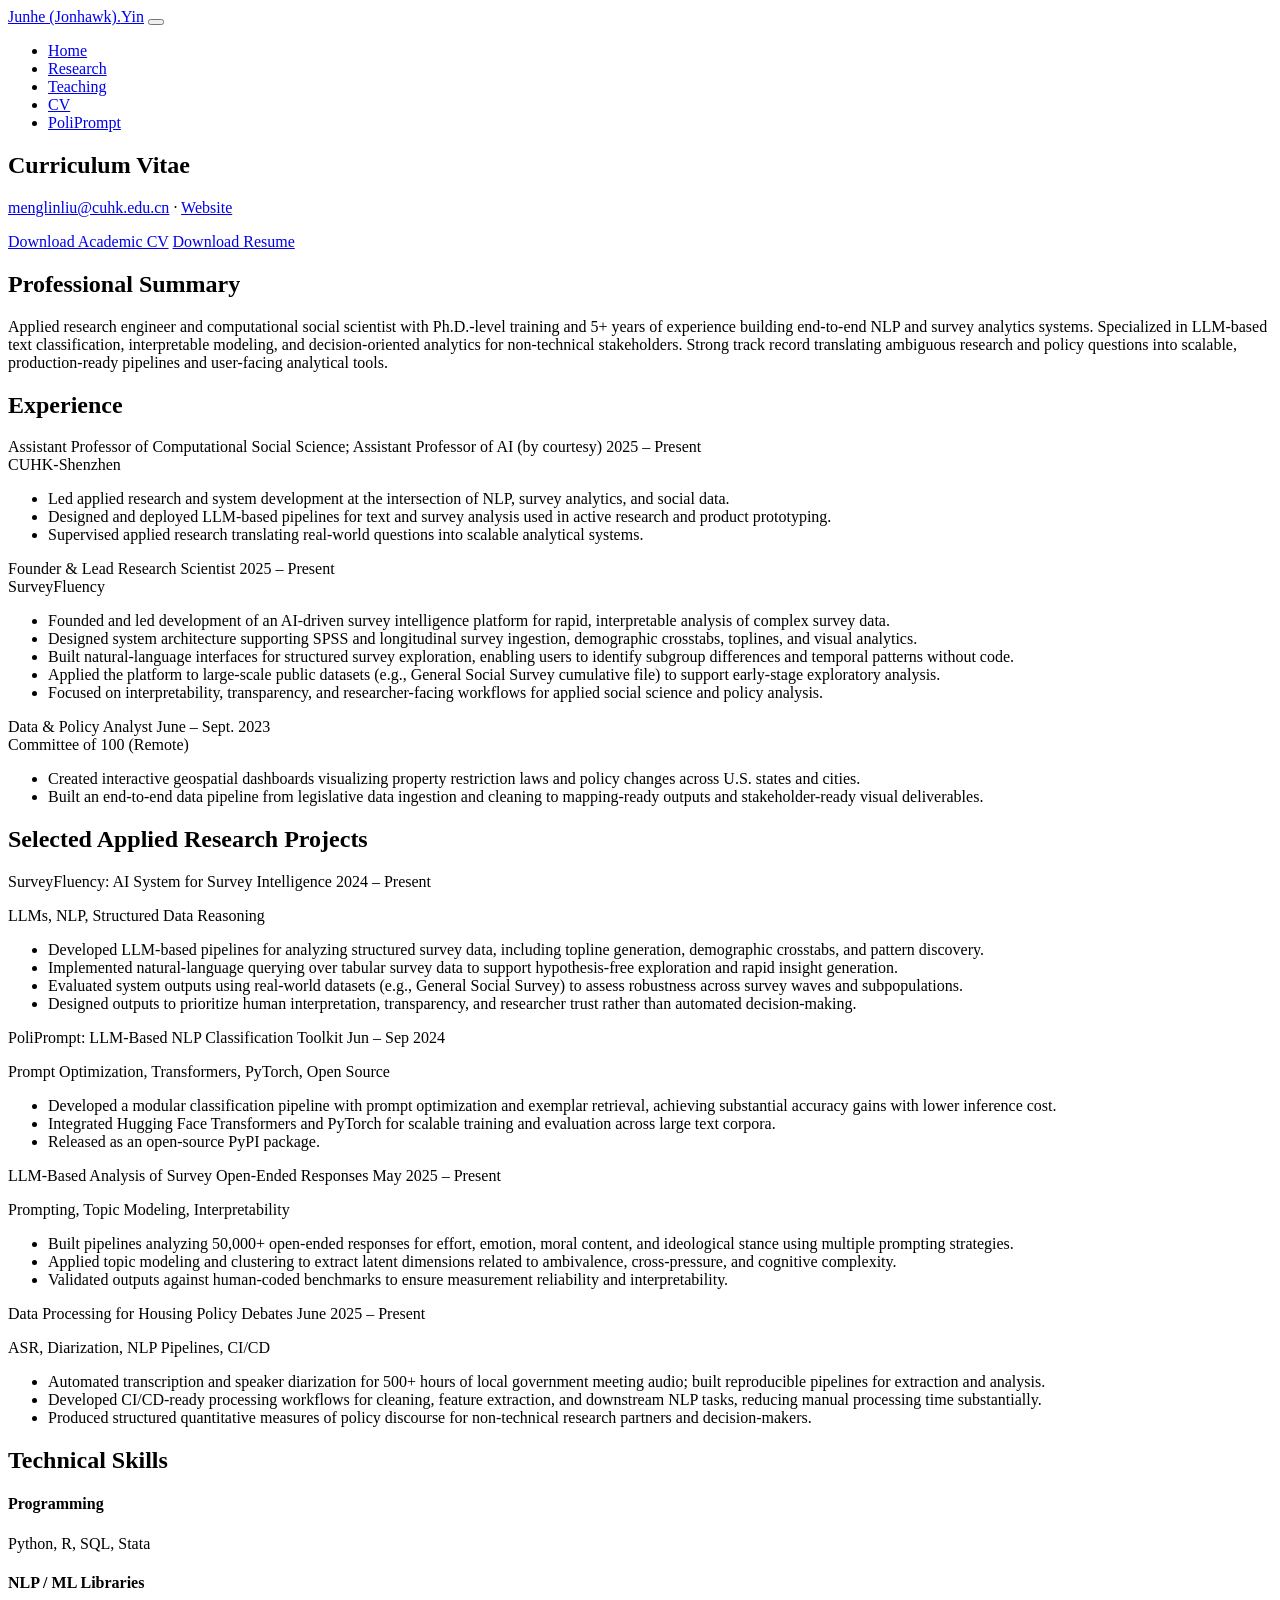
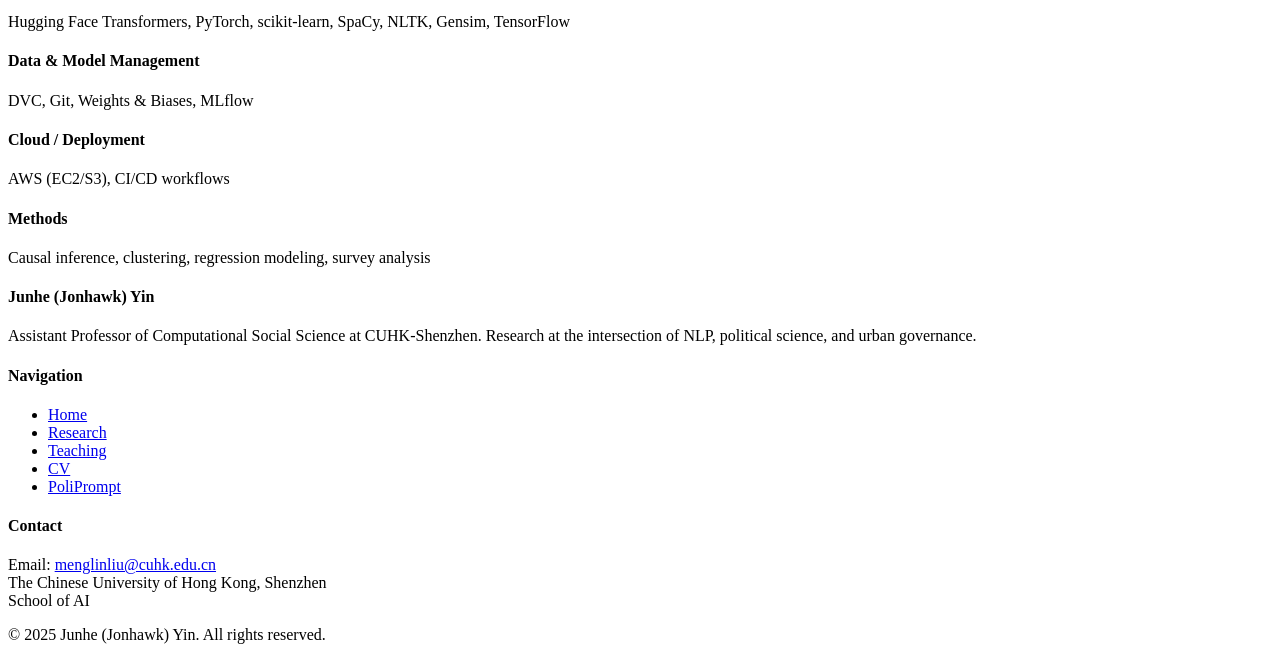
==== CV.html @ bbec0ac0 "update" ====
<!DOCTYPE html>
<html lang="en">
<head>
    <meta charset="UTF-8">
    <meta name="viewport" content="width=device-width, initial-scale=1.0">
    <title>CV | Junhe (Jonhawk) Yin</title>

    <link rel="preconnect" href="https://fonts.googleapis.com">
    <link rel="preconnect" href="https://fonts.gstatic.com" crossorigin>
    <link href="https://fonts.googleapis.com/css2?family=Inter:wght@300;400;500;600;700&family=Merriweather:wght@300;400&family=Playfair+Display:wght@400;600;700&display=swap" rel="stylesheet">
    <link rel="stylesheet" href="css/style.css">
</head>
<body>

    <!-- ========== HEADER ========== -->
    <header class="site-header">
        <div class="nav-inner">
            <a href="index.html" class="nav-logo">Junhe (Jonhawk)<span class="dot">.</span>Yin</a>
            <button class="hamburger" aria-label="Toggle navigation">
                <span></span><span></span><span></span>
            </button>
            <ul class="nav-links">
                <li><a href="index.html">Home</a></li>
                <li><a href="research.html">Research</a></li>
                <li><a href="teaching.html">Teaching</a></li>
                <li><a href="CV.html" class="active">CV</a></li>
                <li><a href="Poliprompt_Package.html">PoliPrompt</a></li>
            </ul>
        </div>
    </header>

    <!-- ========== PAGE BANNER ========== -->
    <section class="page-banner">
        <div class="container">
            <h1>Curriculum Vitae</h1>
            <p class="banner-contact">
                <a href="mailto:menglinliu@cuhk.edu.cn">menglinliu@cuhk.edu.cn</a> &middot;
                <a href="https://menglinmileyliu.github.io/index.html">Website</a>
            </p>
            <div class="banner-buttons">
                <a href="YIN_CV.pdf" target="_blank" class="btn btn-gold">Download Academic CV</a>
                <a href="MenglinLiu_Resume.pdf" target="_blank" class="btn btn-outline">Download Resume</a>
            </div>
        </div>
    </section>

    <!-- ========== SUMMARY ========== -->
    <section class="section">
        <div class="container">
            <h2 class="section-heading reveal">Professional Summary</h2>
            <div class="summary-box reveal" data-delay="100">
                Applied research engineer and computational social scientist with Ph.D.-level training and 5+ years of experience building end-to-end NLP and survey analytics systems. Specialized in LLM-based text classification, interpretable modeling, and decision-oriented analytics for non-technical stakeholders. Strong track record translating ambiguous research and policy questions into scalable, production-ready pipelines and user-facing analytical tools.
            </div>
        </div>
    </section>

    <!-- ========== EXPERIENCE TIMELINE ========== -->
    <section class="section section--alt">
        <div class="container">
            <h2 class="section-heading reveal">Experience</h2>

            <div class="timeline reveal" data-delay="100">
                <div class="timeline-item">
                    <div class="tl-header">
                        <span class="tl-title">Assistant Professor of Computational Social Science; Assistant Professor of AI (by courtesy)</span>
                        <span class="tl-date">2025 &ndash; Present</span>
                    </div>
                    <div class="tl-org">CUHK-Shenzhen</div>
                    <ul>
                        <li>Led applied research and system development at the intersection of NLP, survey analytics, and social data.</li>
                        <li>Designed and deployed LLM-based pipelines for text and survey analysis used in active research and product prototyping.</li>
                        <li>Supervised applied research translating real-world questions into scalable analytical systems.</li>
                    </ul>
                </div>

                <div class="timeline-item">
                    <div class="tl-header">
                        <span class="tl-title">Founder &amp; Lead Research Scientist</span>
                        <span class="tl-date">2025 &ndash; Present</span>
                    </div>
                    <div class="tl-org">SurveyFluency</div>
                    <ul>
                        <li>Founded and led development of an AI-driven survey intelligence platform for rapid, interpretable analysis of complex survey data.</li>
                        <li>Designed system architecture supporting SPSS and longitudinal survey ingestion, demographic crosstabs, toplines, and visual analytics.</li>
                        <li>Built natural-language interfaces for structured survey exploration, enabling users to identify subgroup differences and temporal patterns without code.</li>
                        <li>Applied the platform to large-scale public datasets (e.g., General Social Survey cumulative file) to support early-stage exploratory analysis.</li>
                        <li>Focused on interpretability, transparency, and researcher-facing workflows for applied social science and policy analysis.</li>
                    </ul>
                </div>

                <div class="timeline-item">
                    <div class="tl-header">
                        <span class="tl-title">Data &amp; Policy Analyst</span>
                        <span class="tl-date">June &ndash; Sept. 2023</span>
                    </div>
                    <div class="tl-org">Committee of 100 (Remote)</div>
                    <ul>
                        <li>Created interactive geospatial dashboards visualizing property restriction laws and policy changes across U.S. states and cities.</li>
                        <li>Built an end-to-end data pipeline from legislative data ingestion and cleaning to mapping-ready outputs and stakeholder-ready visual deliverables.</li>
                    </ul>
                </div>
            </div>
        </div>
    </section>

    <!-- ========== PROJECTS ========== -->
    <section class="section">
        <div class="container">
            <h2 class="section-heading reveal">Selected Applied Research Projects</h2>

            <div class="project-item reveal" data-delay="100">
                <div class="proj-header">
                    <span class="proj-title">SurveyFluency: AI System for Survey Intelligence</span>
                    <span class="proj-date">2024 &ndash; Present</span>
                </div>
                <p class="proj-tech">LLMs, NLP, Structured Data Reasoning</p>
                <ul>
                    <li>Developed LLM-based pipelines for analyzing structured survey data, including topline generation, demographic crosstabs, and pattern discovery.</li>
                    <li>Implemented natural-language querying over tabular survey data to support hypothesis-free exploration and rapid insight generation.</li>
                    <li>Evaluated system outputs using real-world datasets (e.g., General Social Survey) to assess robustness across survey waves and subpopulations.</li>
                    <li>Designed outputs to prioritize human interpretation, transparency, and researcher trust rather than automated decision-making.</li>
                </ul>
            </div>

            <div class="project-item reveal" data-delay="200">
                <div class="proj-header">
                    <span class="proj-title">PoliPrompt: LLM-Based NLP Classification Toolkit</span>
                    <span class="proj-date">Jun &ndash; Sep 2024</span>
                </div>
                <p class="proj-tech">Prompt Optimization, Transformers, PyTorch, Open Source</p>
                <ul>
                    <li>Developed a modular classification pipeline with prompt optimization and exemplar retrieval, achieving substantial accuracy gains with lower inference cost.</li>
                    <li>Integrated Hugging Face Transformers and PyTorch for scalable training and evaluation across large text corpora.</li>
                    <li>Released as an open-source PyPI package.</li>
                </ul>
            </div>

            <div class="project-item reveal" data-delay="300">
                <div class="proj-header">
                    <span class="proj-title">LLM-Based Analysis of Survey Open-Ended Responses</span>
                    <span class="proj-date">May 2025 &ndash; Present</span>
                </div>
                <p class="proj-tech">Prompting, Topic Modeling, Interpretability</p>
                <ul>
                    <li>Built pipelines analyzing 50,000+ open-ended responses for effort, emotion, moral content, and ideological stance using multiple prompting strategies.</li>
                    <li>Applied topic modeling and clustering to extract latent dimensions related to ambivalence, cross-pressure, and cognitive complexity.</li>
                    <li>Validated outputs against human-coded benchmarks to ensure measurement reliability and interpretability.</li>
                </ul>
            </div>

            <div class="project-item reveal" data-delay="400">
                <div class="proj-header">
                    <span class="proj-title">Data Processing for Housing Policy Debates</span>
                    <span class="proj-date">June 2025 &ndash; Present</span>
                </div>
                <p class="proj-tech">ASR, Diarization, NLP Pipelines, CI/CD</p>
                <ul>
                    <li>Automated transcription and speaker diarization for 500+ hours of local government meeting audio; built reproducible pipelines for extraction and analysis.</li>
                    <li>Developed CI/CD-ready processing workflows for cleaning, feature extraction, and downstream NLP tasks, reducing manual processing time substantially.</li>
                    <li>Produced structured quantitative measures of policy discourse for non-technical research partners and decision-makers.</li>
                </ul>
            </div>
        </div>
    </section>

    <!-- ========== SKILLS ========== -->
    <section class="section section--alt">
        <div class="container">
            <h2 class="section-heading reveal">Technical Skills</h2>
            <div class="skills-grid reveal" data-delay="100">
                <div class="skill-card">
                    <h4>Programming</h4>
                    <p>Python, R, SQL, Stata</p>
                </div>
                <div class="skill-card">
                    <h4>NLP / ML Libraries</h4>
                    <p>Hugging Face Transformers, PyTorch, scikit-learn, SpaCy, NLTK, Gensim, TensorFlow</p>
                </div>
                <div class="skill-card">
                    <h4>Data &amp; Model Management</h4>
                    <p>DVC, Git, Weights &amp; Biases, MLflow</p>
                </div>
                <div class="skill-card">
                    <h4>Cloud / Deployment</h4>
                    <p>AWS (EC2/S3), CI/CD workflows</p>
                </div>
                <div class="skill-card">
                    <h4>Methods</h4>
                    <p>Causal inference, clustering, regression modeling, survey analysis</p>
                </div>
            </div>
        </div>
    </section>

    <!-- ========== FOOTER ========== -->
    <footer class="site-footer">
        <div class="footer-grid">
            <div class="footer-col">
                <h4>Junhe (Jonhawk) Yin</h4>
                <p>Assistant Professor of Computational Social Science at CUHK-Shenzhen. Research at the intersection of NLP, political science, and urban governance.</p>
            </div>
            <div class="footer-col">
                <h4>Navigation</h4>
                <ul>
                    <li><a href="index.html">Home</a></li>
                    <li><a href="research.html">Research</a></li>
                    <li><a href="teaching.html">Teaching</a></li>
                    <li><a href="CV.html">CV</a></li>
                    <li><a href="Poliprompt_Package.html">PoliPrompt</a></li>
                </ul>
            </div>
            <div class="footer-col">
                <h4>Contact</h4>
                <p>
                    Email: <a href="mailto:menglinliu@cuhk.edu.cn">menglinliu@cuhk.edu.cn</a><br>
                    The Chinese University of Hong Kong, Shenzhen<br>
                    School of AI
                </p>
            </div>
        </div>
        <div class="footer-bottom">
            &copy; 2025 Junhe (Jonhawk) Yin. All rights reserved.
        </div>
    </footer>

    <script src="js/main.js"></script>
</body>
</html>
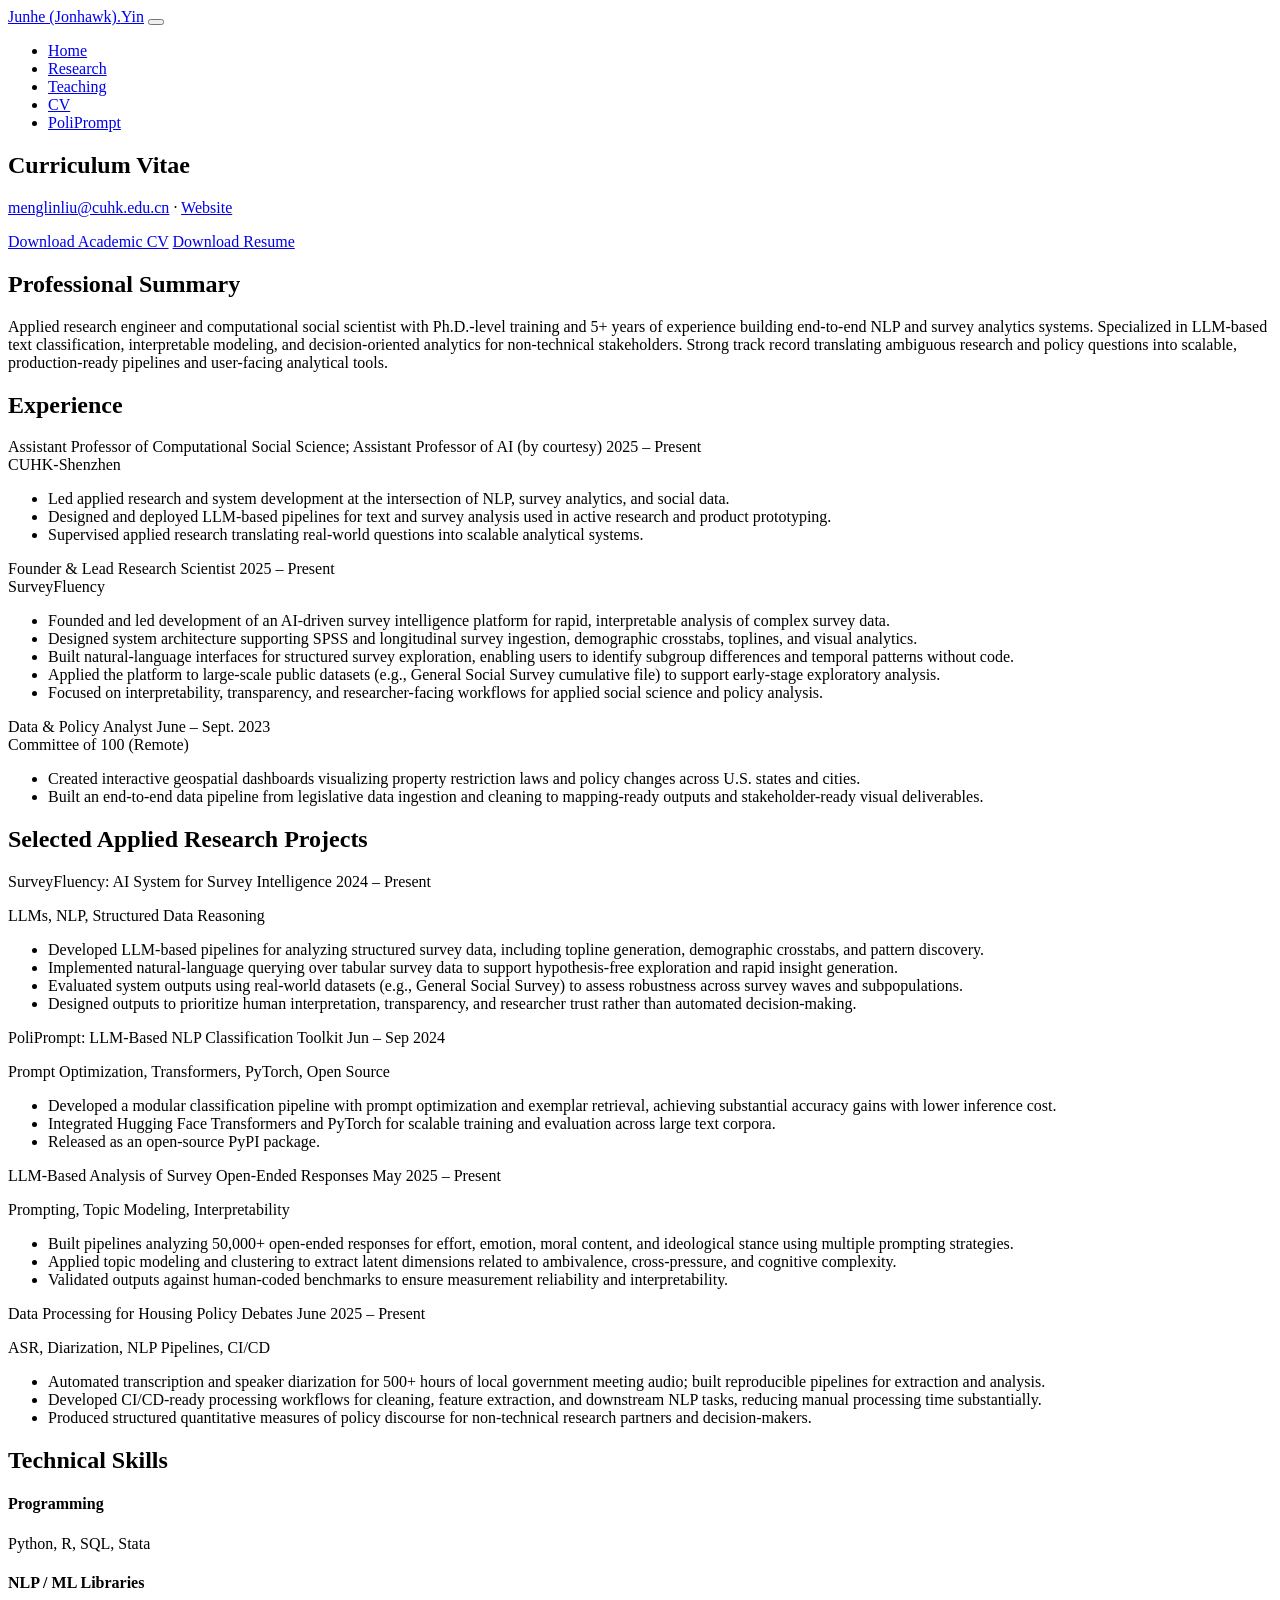
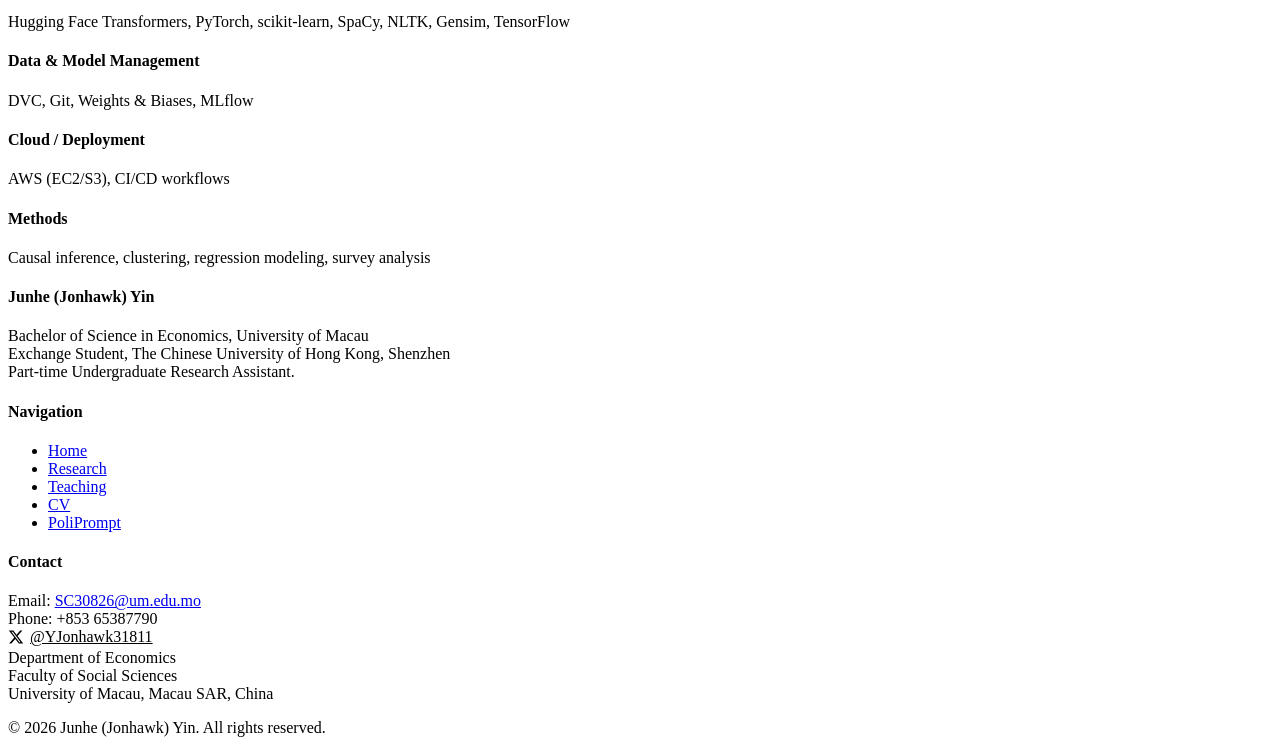
==== commit 95bb40e6: "update" ====
--- a/CV.html
+++ b/CV.html
@@ -193,35 +193,7 @@
     </section>
 
     <!-- ========== FOOTER ========== -->
-    <footer class="site-footer">
-        <div class="footer-grid">
-            <div class="footer-col">
-                <h4>Junhe (Jonhawk) Yin</h4>
-                <p>Assistant Professor of Computational Social Science at CUHK-Shenzhen. Research at the intersection of NLP, political science, and urban governance.</p>
-            </div>
-            <div class="footer-col">
-                <h4>Navigation</h4>
-                <ul>
-                    <li><a href="index.html">Home</a></li>
-                    <li><a href="research.html">Research</a></li>
-                    <li><a href="teaching.html">Teaching</a></li>
-                    <li><a href="CV.html">CV</a></li>
-                    <li><a href="Poliprompt_Package.html">PoliPrompt</a></li>
-                </ul>
-            </div>
-            <div class="footer-col">
-                <h4>Contact</h4>
-                <p>
-                    Email: <a href="mailto:menglinliu@cuhk.edu.cn">menglinliu@cuhk.edu.cn</a><br>
-                    The Chinese University of Hong Kong, Shenzhen<br>
-                    School of AI
-                </p>
-            </div>
-        </div>
-        <div class="footer-bottom">
-            &copy; 2025 Junhe (Jonhawk) Yin. All rights reserved.
-        </div>
-    </footer>
+    <footer class="site-footer"></footer>
 
     <script src="js/main.js"></script>
 </body>
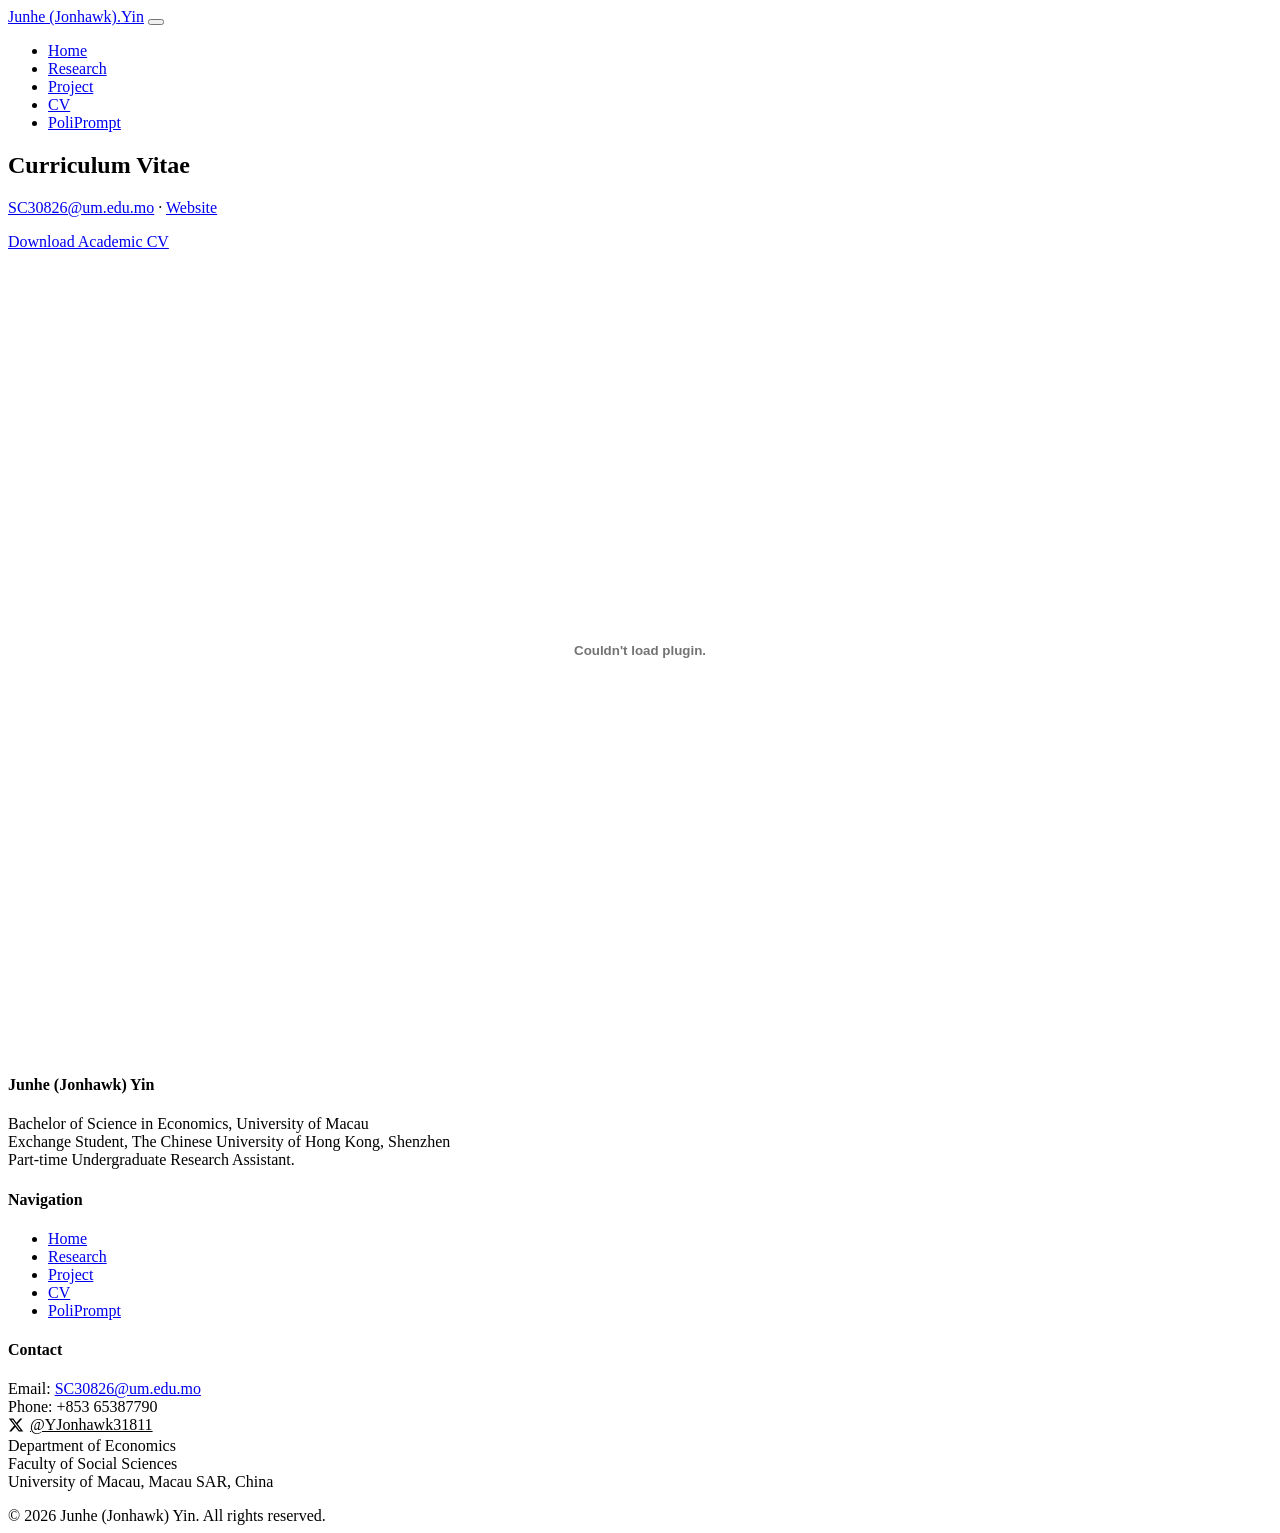
==== commit 5ab5b744: "update" ====
--- a/CV.html
+++ b/CV.html
@@ -22,7 +22,7 @@
             <ul class="nav-links">
                 <li><a href="index.html">Home</a></li>
                 <li><a href="research.html">Research</a></li>
-                <li><a href="teaching.html">Teaching</a></li>
+                <li><a href="project.html">Project</a></li>
                 <li><a href="CV.html" class="active">CV</a></li>
                 <li><a href="Poliprompt_Package.html">PoliPrompt</a></li>
             </ul>
@@ -34,166 +34,64 @@
         <div class="container">
             <h1>Curriculum Vitae</h1>
             <p class="banner-contact">
-                <a href="mailto:menglinliu@cuhk.edu.cn">menglinliu@cuhk.edu.cn</a> &middot;
-                <a href="https://menglinmileyliu.github.io/index.html">Website</a>
+                <a href="mailto:SC30826@um.edu.mo">SC30826@um.edu.mo</a> &middot;
+                <a href="https://jonhawk-jh-yin.github.io/index.html">Website</a>
             </p>
             <div class="banner-buttons">
                 <a href="YIN_CV.pdf" target="_blank" class="btn btn-gold">Download Academic CV</a>
-                <a href="MenglinLiu_Resume.pdf" target="_blank" class="btn btn-outline">Download Resume</a>
             </div>
         </div>
     </section>
 
-    <!-- ========== SUMMARY ========== -->
+    <!-- ========== EMBEDDED PDF CV ========== -->
     <section class="section">
         <div class="container">
-            <h2 class="section-heading reveal">Professional Summary</h2>
-            <div class="summary-box reveal" data-delay="100">
-                Applied research engineer and computational social scientist with Ph.D.-level training and 5+ years of experience building end-to-end NLP and survey analytics systems. Specialized in LLM-based text classification, interpretable modeling, and decision-oriented analytics for non-technical stakeholders. Strong track record translating ambiguous research and policy questions into scalable, production-ready pipelines and user-facing analytical tools.
-            </div>
-        </div>
-    </section>
-
-    <!-- ========== EXPERIENCE TIMELINE ========== -->
-    <section class="section section--alt">
-        <div class="container">
-            <h2 class="section-heading reveal">Experience</h2>
-
-            <div class="timeline reveal" data-delay="100">
-                <div class="timeline-item">
-                    <div class="tl-header">
-                        <span class="tl-title">Assistant Professor of Computational Social Science; Assistant Professor of AI (by courtesy)</span>
-                        <span class="tl-date">2025 &ndash; Present</span>
-                    </div>
-                    <div class="tl-org">CUHK-Shenzhen</div>
-                    <ul>
-                        <li>Led applied research and system development at the intersection of NLP, survey analytics, and social data.</li>
-                        <li>Designed and deployed LLM-based pipelines for text and survey analysis used in active research and product prototyping.</li>
-                        <li>Supervised applied research translating real-world questions into scalable analytical systems.</li>
-                    </ul>
-                </div>
-
-                <div class="timeline-item">
-                    <div class="tl-header">
-                        <span class="tl-title">Founder &amp; Lead Research Scientist</span>
-                        <span class="tl-date">2025 &ndash; Present</span>
-                    </div>
-                    <div class="tl-org">SurveyFluency</div>
-                    <ul>
-                        <li>Founded and led development of an AI-driven survey intelligence platform for rapid, interpretable analysis of complex survey data.</li>
-                        <li>Designed system architecture supporting SPSS and longitudinal survey ingestion, demographic crosstabs, toplines, and visual analytics.</li>
-                        <li>Built natural-language interfaces for structured survey exploration, enabling users to identify subgroup differences and temporal patterns without code.</li>
-                        <li>Applied the platform to large-scale public datasets (e.g., General Social Survey cumulative file) to support early-stage exploratory analysis.</li>
-                        <li>Focused on interpretability, transparency, and researcher-facing workflows for applied social science and policy analysis.</li>
-                    </ul>
-                </div>
-
-                <div class="timeline-item">
-                    <div class="tl-header">
-                        <span class="tl-title">Data &amp; Policy Analyst</span>
-                        <span class="tl-date">June &ndash; Sept. 2023</span>
-                    </div>
-                    <div class="tl-org">Committee of 100 (Remote)</div>
-                    <ul>
-                        <li>Created interactive geospatial dashboards visualizing property restriction laws and policy changes across U.S. states and cities.</li>
-                        <li>Built an end-to-end data pipeline from legislative data ingestion and cleaning to mapping-ready outputs and stakeholder-ready visual deliverables.</li>
-                    </ul>
-                </div>
-            </div>
-        </div>
-    </section>
-
-    <!-- ========== PROJECTS ========== -->
-    <section class="section">
-        <div class="container">
-            <h2 class="section-heading reveal">Selected Applied Research Projects</h2>
-
-            <div class="project-item reveal" data-delay="100">
-                <div class="proj-header">
-                    <span class="proj-title">SurveyFluency: AI System for Survey Intelligence</span>
-                    <span class="proj-date">2024 &ndash; Present</span>
-                </div>
-                <p class="proj-tech">LLMs, NLP, Structured Data Reasoning</p>
-                <ul>
-                    <li>Developed LLM-based pipelines for analyzing structured survey data, including topline generation, demographic crosstabs, and pattern discovery.</li>
-                    <li>Implemented natural-language querying over tabular survey data to support hypothesis-free exploration and rapid insight generation.</li>
-                    <li>Evaluated system outputs using real-world datasets (e.g., General Social Survey) to assess robustness across survey waves and subpopulations.</li>
-                    <li>Designed outputs to prioritize human interpretation, transparency, and researcher trust rather than automated decision-making.</li>
-                </ul>
-            </div>
-
-            <div class="project-item reveal" data-delay="200">
-                <div class="proj-header">
-                    <span class="proj-title">PoliPrompt: LLM-Based NLP Classification Toolkit</span>
-                    <span class="proj-date">Jun &ndash; Sep 2024</span>
-                </div>
-                <p class="proj-tech">Prompt Optimization, Transformers, PyTorch, Open Source</p>
-                <ul>
-                    <li>Developed a modular classification pipeline with prompt optimization and exemplar retrieval, achieving substantial accuracy gains with lower inference cost.</li>
-                    <li>Integrated Hugging Face Transformers and PyTorch for scalable training and evaluation across large text corpora.</li>
-                    <li>Released as an open-source PyPI package.</li>
-                </ul>
-            </div>
-
-            <div class="project-item reveal" data-delay="300">
-                <div class="proj-header">
-                    <span class="proj-title">LLM-Based Analysis of Survey Open-Ended Responses</span>
-                    <span class="proj-date">May 2025 &ndash; Present</span>
-                </div>
-                <p class="proj-tech">Prompting, Topic Modeling, Interpretability</p>
-                <ul>
-                    <li>Built pipelines analyzing 50,000+ open-ended responses for effort, emotion, moral content, and ideological stance using multiple prompting strategies.</li>
-                    <li>Applied topic modeling and clustering to extract latent dimensions related to ambivalence, cross-pressure, and cognitive complexity.</li>
-                    <li>Validated outputs against human-coded benchmarks to ensure measurement reliability and interpretability.</li>
-                </ul>
-            </div>
-
-            <div class="project-item reveal" data-delay="400">
-                <div class="proj-header">
-                    <span class="proj-title">Data Processing for Housing Policy Debates</span>
-                    <span class="proj-date">June 2025 &ndash; Present</span>
-                </div>
-                <p class="proj-tech">ASR, Diarization, NLP Pipelines, CI/CD</p>
-                <ul>
-                    <li>Automated transcription and speaker diarization for 500+ hours of local government meeting audio; built reproducible pipelines for extraction and analysis.</li>
-                    <li>Developed CI/CD-ready processing workflows for cleaning, feature extraction, and downstream NLP tasks, reducing manual processing time substantially.</li>
-                    <li>Produced structured quantitative measures of policy discourse for non-technical research partners and decision-makers.</li>
-                </ul>
-            </div>
-        </div>
-    </section>
-
-    <!-- ========== SKILLS ========== -->
-    <section class="section section--alt">
-        <div class="container">
-            <h2 class="section-heading reveal">Technical Skills</h2>
-            <div class="skills-grid reveal" data-delay="100">
-                <div class="skill-card">
-                    <h4>Programming</h4>
-                    <p>Python, R, SQL, Stata</p>
-                </div>
-                <div class="skill-card">
-                    <h4>NLP / ML Libraries</h4>
-                    <p>Hugging Face Transformers, PyTorch, scikit-learn, SpaCy, NLTK, Gensim, TensorFlow</p>
-                </div>
-                <div class="skill-card">
-                    <h4>Data &amp; Model Management</h4>
-                    <p>DVC, Git, Weights &amp; Biases, MLflow</p>
-                </div>
-                <div class="skill-card">
-                    <h4>Cloud / Deployment</h4>
-                    <p>AWS (EC2/S3), CI/CD workflows</p>
-                </div>
-                <div class="skill-card">
-                    <h4>Methods</h4>
-                    <p>Causal inference, clustering, regression modeling, survey analysis</p>
-                </div>
+            <div class="pdf-container reveal" data-delay="100">
+                <embed src="YIN_CV.pdf" type="application/pdf" width="100%" height="800px" />
             </div>
         </div>
     </section>
 
     <!-- ========== FOOTER ========== -->
-    <footer class="site-footer"></footer>
+    <footer class="site-footer">
+        <div class="footer-grid">
+            <div class="footer-col">
+                <h4>Junhe (Jonhawk) Yin</h4>
+                <p>Bachelor of Science in Economics, University of Macau<br>
+                    Exchange Student, The Chinese University of Hong Kong, Shenzhen<br>
+                    Part-time Undergraduate Research Assistant.</p>
+            </div>
+            <div class="footer-col">
+                <h4>Navigation</h4>
+                <ul>
+                    <li><a href="index.html">Home</a></li>
+                    <li><a href="research.html">Research</a></li>
+                    <li><a href="project.html">Project</a></li>
+                    <li><a href="CV.html">CV</a></li>
+                    <li><a href="Poliprompt_Package.html">PoliPrompt</a></li>
+                </ul>
+            </div>
+            <div class="footer-col">
+                <h4>Contact</h4>
+                <p>
+                    Email: <a href="mailto:SC30826@um.edu.mo">SC30826@um.edu.mo</a><br>
+                    Phone: +853 65387790<br>
+                    <a href="https://x.com/YJonhawk31811" target="_blank" rel="noopener noreferrer" style="color: var(--gold-400); display: inline-flex; align-items: center; gap: 6px;">
+                        <svg xmlns="http://www.w3.org/2000/svg" width="16" height="16" viewBox="0 0 24 24" fill="currentColor">
+                            <path d="M18.244 2.25h3.308l-7.227 8.26 8.502 11.24H16.17l-5.214-6.817L4.99 21.75H1.68l7.73-8.835L1.254 2.25H8.08l4.713 6.231zm-1.161 17.52h1.833L7.084 4.126H5.117z"/>
+                        </svg>
+                        @YJonhawk31811
+                    </a><br>
+                    Department of Economics<br>
+                    Faculty of Social Sciences<br>
+                    University of Macau, Macau SAR, China
+                </p>
+            </div>
+        </div>
+        <div class="footer-bottom">
+            &copy; 2026 Junhe (Jonhawk) Yin. All rights reserved.
+        </div>
+    </footer>
 
     <script src="js/main.js"></script>
 </body>
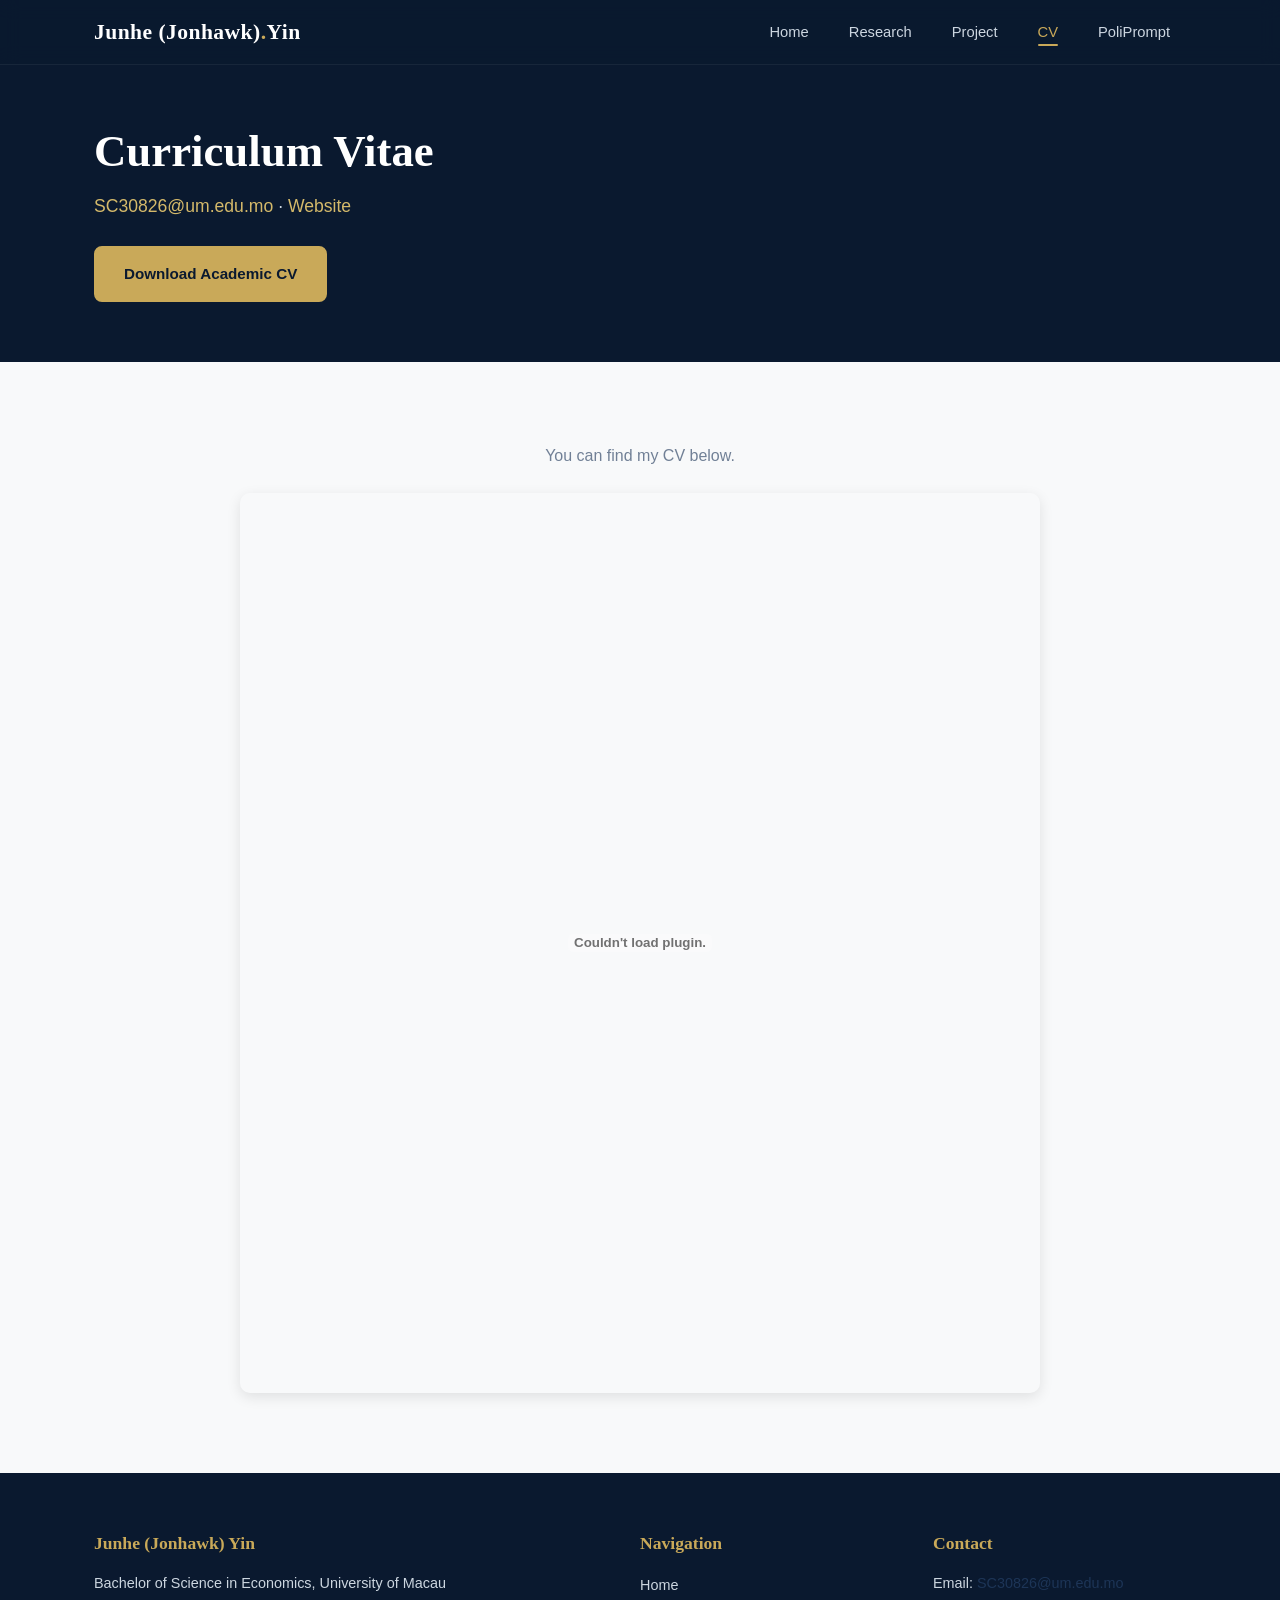
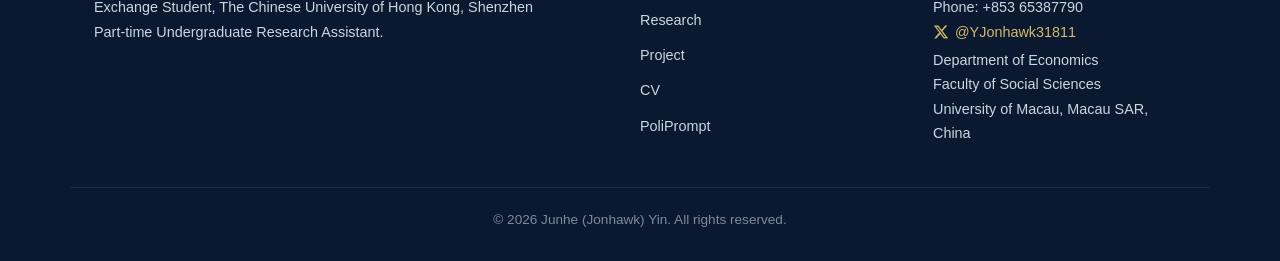
==== commit f8cd597f: "update" ====
--- a/CV.html
+++ b/CV.html
@@ -38,7 +38,7 @@
                 <a href="https://jonhawk-jh-yin.github.io/index.html">Website</a>
             </p>
             <div class="banner-buttons">
-                <a href="YIN_CV.pdf" target="_blank" class="btn btn-gold">Download Academic CV</a>
+                <a href="YIN_CV.pdf" download class="btn btn-gold">Download Academic CV</a>
             </div>
         </div>
     </section>
@@ -46,8 +46,11 @@
     <!-- ========== EMBEDDED PDF CV ========== -->
     <section class="section">
         <div class="container">
+            <p style="text-align: center; margin-bottom: 24px; color: var(--text-muted);">You can find my CV below.</p>
             <div class="pdf-container reveal" data-delay="100">
-                <embed src="YIN_CV.pdf" type="application/pdf" width="100%" height="800px" />
+                <object data="YIN_CV.pdf" type="application/pdf" width="100%" height="900px" style="display: block;">
+                    <embed src="YIN_CV.pdf#view=FitH" type="application/pdf" width="100%" height="900px" />
+                </object>
             </div>
         </div>
     </section>
--- a/css/style.css
+++ b/css/style.css
@@ -0,0 +1,909 @@
+/* ============================================
+   Junhe (Jonhawk) Yin Academic Portfolio
+   Elegant Academic — Deep Navy & Gold
+   ============================================ */
+
+/* ---------- Design Tokens ---------- */
+:root {
+  --navy-900: #0a192f;
+  --navy-800: #112240;
+  --navy-700: #1d3557;
+  --navy-100: #ccd6e0;
+  --gold-500: #c9a959;
+  --gold-400: #d4b96a;
+  --gold-100: #f5f0e1;
+  --off-white: #f8f9fa;
+  --gray-50:  #f1f3f5;
+  --text-dark: #1a202c;
+  --text-body: #4a5568;
+  --text-muted: #718096;
+  --white: #ffffff;
+  --shadow-sm: 0 1px 3px rgba(0,0,0,.08);
+  --shadow-md: 0 4px 14px rgba(0,0,0,.1);
+  --shadow-lg: 0 10px 30px rgba(0,0,0,.12);
+  --radius: 10px;
+  --transition: .3s ease;
+}
+
+/* ---------- Reset & Base ---------- */
+*,*::before,*::after { box-sizing: border-box; margin: 0; padding: 0; }
+
+html { scroll-behavior: smooth; }
+
+body {
+  font-family: 'Inter', -apple-system, BlinkMacSystemFont, 'Segoe UI', sans-serif;
+  line-height: 1.7;
+  color: var(--text-body);
+  background-color: var(--off-white);
+  font-size: 16px;
+  overflow-x: hidden;
+}
+
+img { max-width: 100%; display: block; }
+
+a { color: var(--navy-700); text-decoration: none; transition: color var(--transition); }
+a:hover { color: var(--gold-500); }
+
+h1,h2,h3,h4 {
+  font-family: 'Playfair Display', Georgia, serif;
+  color: var(--text-dark);
+  line-height: 1.25;
+}
+
+/* ---------- Utility ---------- */
+.container {
+  max-width: 1140px;
+  margin: 0 auto;
+  padding: 0 24px;
+}
+
+.section { padding: 80px 0; }
+.section--alt { background-color: var(--gray-50); }
+
+.pdf-container {
+    max-width: 800px;
+    margin: 0 auto;
+    padding: 0;
+    border-radius: var(--radius);
+    overflow: hidden;
+    box-shadow: var(--shadow-md);
+}
+
+.section-heading {
+  font-size: 2rem;
+  margin-bottom: 12px;
+  color: var(--navy-700);
+}
+
+.section-heading::after {
+  content: '';
+  display: block;
+  width: 60px;
+  height: 3px;
+  background: var(--gold-500);
+  margin-top: 12px;
+  border-radius: 2px;
+}
+
+.section-sub {
+  color: var(--text-muted);
+  font-size: 1.05rem;
+  margin-bottom: 40px;
+  max-width: 640px;
+}
+
+/* ---------- Scroll Reveal ---------- */
+.reveal {
+  opacity: 0;
+  transform: translateY(30px);
+  transition: opacity .6s ease, transform .6s ease;
+}
+.reveal.visible {
+  opacity: 1;
+  transform: translateY(0);
+}
+
+/* Respect reduced motion */
+@media (prefers-reduced-motion: reduce) {
+  .reveal { opacity: 1; transform: none; transition: none; }
+}
+
+/* ---------- Sticky Navigation ---------- */
+.site-header {
+  position: fixed;
+  top: 0; left: 0; right: 0;
+  z-index: 1000;
+  background: rgba(10,25,47,.92);
+  backdrop-filter: blur(10px);
+  -webkit-backdrop-filter: blur(10px);
+  border-bottom: 1px solid rgba(255,255,255,.06);
+  transition: box-shadow var(--transition);
+}
+
+.site-header.scrolled {
+  box-shadow: 0 2px 20px rgba(0,0,0,.25);
+}
+
+.nav-inner {
+  display: flex;
+  align-items: center;
+  justify-content: space-between;
+  height: 64px;
+  max-width: 1140px;
+  margin: 0 auto;
+  padding: 0 24px;
+}
+
+.nav-logo {
+  font-family: 'Playfair Display', Georgia, serif;
+  font-size: 1.35rem;
+  font-weight: 700;
+  color: var(--white);
+  letter-spacing: .02em;
+}
+.nav-logo .dot { color: var(--gold-500); }
+
+.nav-links {
+  list-style: none;
+  display: flex;
+  gap: 8px;
+}
+
+.nav-links a {
+  color: var(--navy-100);
+  font-size: .92rem;
+  font-weight: 500;
+  padding: 8px 16px;
+  border-radius: 6px;
+  transition: color var(--transition), background var(--transition);
+  position: relative;
+}
+
+.nav-links a:hover {
+  color: var(--gold-400);
+}
+
+.nav-links a.active {
+  color: var(--gold-500);
+}
+.nav-links a.active::after {
+  content: '';
+  position: absolute;
+  bottom: 2px;
+  left: 16px;
+  right: 16px;
+  height: 2px;
+  background: var(--gold-500);
+  border-radius: 1px;
+}
+
+/* Hamburger */
+.hamburger {
+  display: none;
+  flex-direction: column;
+  gap: 5px;
+  background: none;
+  border: none;
+  cursor: pointer;
+  padding: 4px;
+}
+.hamburger span {
+  display: block;
+  width: 24px;
+  height: 2px;
+  background: var(--navy-100);
+  border-radius: 2px;
+  transition: transform var(--transition), opacity var(--transition);
+}
+.hamburger.open span:nth-child(1) { transform: translateY(7px) rotate(45deg); }
+.hamburger.open span:nth-child(2) { opacity: 0; }
+.hamburger.open span:nth-child(3) { transform: translateY(-7px) rotate(-45deg); }
+
+/* ---------- Hero (homepage) ---------- */
+.hero {
+  background: var(--navy-900);
+  min-height: 100vh;
+  display: flex;
+  align-items: center;
+  padding-top: 64px; /* header height */
+}
+
+.hero-grid {
+  display: grid;
+  grid-template-columns: 1fr auto;
+  gap: 60px;
+  align-items: center;
+  max-width: 1140px;
+  margin: 0 auto;
+  padding: 60px 24px;
+}
+
+.hero-text { max-width: 600px; }
+
+.hero-greeting {
+  font-family: 'Inter', sans-serif;
+  font-size: 1rem;
+  font-weight: 500;
+  color: var(--gold-500);
+  letter-spacing: .08em;
+  text-transform: uppercase;
+  margin-bottom: 12px;
+}
+
+.hero-name {
+  font-family: 'Playfair Display', Georgia, serif;
+  font-size: 3.5rem;
+  font-weight: 700;
+  color: var(--white);
+  margin-bottom: 20px;
+  line-height: 1.15;
+}
+
+.hero-titles {
+  list-style: none;
+  margin-bottom: 32px;
+}
+.hero-titles li {
+  color: var(--navy-100);
+  font-size: 1.05rem;
+  line-height: 1.8;
+  padding-left: 16px;
+  position: relative;
+}
+.hero-titles li::before {
+  content: '';
+  position: absolute;
+  left: 0;
+  top: 50%;
+  width: 6px;
+  height: 6px;
+  background: var(--gold-500);
+  border-radius: 50%;
+  transform: translateY(-50%);
+}
+
+.hero-buttons { display: flex; gap: 16px; flex-wrap: wrap; }
+
+.btn {
+  display: inline-flex;
+  align-items: center;
+  gap: 8px;
+  padding: 13px 28px;
+  font-size: .95rem;
+  font-weight: 600;
+  border-radius: 8px;
+  transition: all var(--transition);
+  cursor: pointer;
+  border: 2px solid transparent;
+}
+
+.btn-gold {
+  background: var(--gold-500);
+  color: var(--navy-900);
+  border-color: var(--gold-500);
+}
+.btn-gold:hover {
+  background: var(--gold-400);
+  border-color: var(--gold-400);
+  color: var(--navy-900);
+  transform: translateY(-2px);
+  box-shadow: 0 4px 14px rgba(201,169,89,.35);
+}
+
+.btn-outline {
+  background: transparent;
+  color: var(--navy-100);
+  border-color: var(--navy-100);
+}
+.btn-outline:hover {
+  border-color: var(--gold-400);
+  color: var(--gold-400);
+  transform: translateY(-2px);
+}
+
+.hero-photo {
+  width: 340px;
+  height: 340px;
+  border-radius: 50%;
+  object-fit: cover;
+  object-position: center 20%;
+  border: 5px solid var(--gold-500);
+  box-shadow: 0 0 0 8px rgba(201,169,89,.15);
+}
+
+/* ---------- Page Banner (sub-pages) ---------- */
+.page-banner {
+  background: var(--navy-900);
+  padding-top: calc(64px + 60px); /* header + spacing */
+  padding-bottom: 60px;
+}
+
+.page-banner h1 {
+  font-family: 'Playfair Display', Georgia, serif;
+  font-size: 2.8rem;
+  color: var(--white);
+  margin-bottom: 8px;
+}
+
+.page-banner p {
+  color: var(--navy-100);
+  font-size: 1.1rem;
+  max-width: 600px;
+}
+
+.page-banner .banner-logo {
+  width: 120px;
+  margin-bottom: 20px;
+  border-radius: 10px;
+}
+
+/* ---------- Highlight Cards (homepage) ---------- */
+.highlights-grid {
+  display: grid;
+  grid-template-columns: repeat(3, 1fr);
+  gap: 28px;
+}
+
+.highlight-card {
+  background: var(--white);
+  border-radius: var(--radius);
+  padding: 36px 28px;
+  box-shadow: var(--shadow-sm);
+  transition: transform var(--transition), box-shadow var(--transition);
+  border-top: 3px solid var(--gold-500);
+}
+.highlight-card:hover {
+  transform: translateY(-4px);
+  box-shadow: var(--shadow-md);
+}
+
+.highlight-card h3 {
+  font-size: 1.25rem;
+  margin-bottom: 12px;
+  color: var(--navy-700);
+}
+
+.highlight-card p {
+  font-size: .95rem;
+  color: var(--text-muted);
+  line-height: 1.7;
+}
+
+/* ---------- Research Cards ---------- */
+.research-card {
+  background: var(--white);
+  border-radius: var(--radius);
+  padding: 32px;
+  margin-bottom: 28px;
+  box-shadow: var(--shadow-sm);
+  border-left: 4px solid var(--gold-500);
+  transition: transform var(--transition), box-shadow var(--transition);
+}
+.research-card:hover {
+  transform: translateY(-3px);
+  box-shadow: var(--shadow-md);
+}
+
+.research-card h3 {
+  font-family: 'Inter', sans-serif;
+  font-size: 1.15rem;
+  font-weight: 600;
+  color: var(--navy-700);
+  margin-bottom: 6px;
+  line-height: 1.45;
+}
+
+.research-card h3 a {
+  color: var(--navy-700);
+}
+.research-card h3 a:hover {
+  color: var(--gold-500);
+}
+
+.research-card .authors {
+  font-family: 'Merriweather', Georgia, serif;
+  font-style: italic;
+  color: var(--text-muted);
+  font-size: .92rem;
+  margin-bottom: 10px;
+}
+
+.journal-badge {
+  display: inline-block;
+  background: var(--gold-100);
+  color: var(--navy-700);
+  font-size: .78rem;
+  font-weight: 600;
+  text-transform: uppercase;
+  letter-spacing: .06em;
+  padding: 4px 12px;
+  border-radius: 4px;
+  margin-bottom: 12px;
+}
+
+.research-card details {
+  margin-top: 14px;
+  border-top: 1px solid #e8ecf1;
+  padding-top: 14px;
+}
+
+.research-card details summary {
+  cursor: pointer;
+  font-weight: 600;
+  font-size: .9rem;
+  color: var(--navy-700);
+  user-select: none;
+  list-style: none;
+  display: flex;
+  align-items: center;
+  gap: 6px;
+}
+
+.research-card details summary::-webkit-details-marker { display: none; }
+
+.research-card details summary::before {
+  content: '+';
+  display: inline-flex;
+  align-items: center;
+  justify-content: center;
+  width: 20px;
+  height: 20px;
+  border-radius: 50%;
+  background: var(--gold-100);
+  color: var(--navy-700);
+  font-size: .85rem;
+  font-weight: 700;
+  flex-shrink: 0;
+  transition: transform var(--transition);
+}
+
+.research-card details[open] summary::before {
+  content: '\2212';
+  transform: rotate(0deg);
+}
+
+.research-card details .abstract-text {
+  margin-top: 12px;
+  font-size: .93rem;
+  color: var(--text-body);
+  line-height: 1.8;
+}
+
+.research-card .extra-link {
+  display: inline-block;
+  margin-top: 12px;
+  font-size: .9rem;
+  font-weight: 600;
+  color: var(--gold-500);
+}
+.research-card .extra-link:hover {
+  color: var(--gold-400);
+}
+
+/* ---------- Teaching Cards ---------- */
+.teaching-group { margin-bottom: 48px; }
+
+.teaching-group-title {
+  font-family: 'Playfair Display', Georgia, serif;
+  font-size: 1.5rem;
+  color: var(--navy-700);
+  margin-bottom: 24px;
+}
+
+.teaching-grid {
+  display: grid;
+  grid-template-columns: repeat(auto-fill, minmax(320px, 1fr));
+  gap: 24px;
+}
+
+.teaching-card {
+  background: var(--white);
+  border-radius: var(--radius);
+  padding: 28px;
+  box-shadow: var(--shadow-sm);
+  border-top: 3px solid var(--gold-500);
+  transition: transform var(--transition), box-shadow var(--transition);
+}
+.teaching-card:hover {
+  transform: translateY(-3px);
+  box-shadow: var(--shadow-md);
+}
+
+.teaching-card h4 {
+  font-family: 'Inter', sans-serif;
+  font-size: 1.05rem;
+  font-weight: 600;
+  color: var(--navy-700);
+  margin-bottom: 6px;
+}
+
+.teaching-card .institution {
+  font-size: .9rem;
+  color: var(--text-muted);
+  margin-bottom: 12px;
+}
+
+.teaching-card .terms {
+  list-style: none;
+  display: flex;
+  flex-wrap: wrap;
+  gap: 6px;
+}
+
+.teaching-card .terms li {
+  background: var(--gray-50);
+  color: var(--text-muted);
+  font-size: .82rem;
+  padding: 3px 10px;
+  border-radius: 4px;
+}
+
+/* ---------- CV Timeline ---------- */
+.timeline {
+  position: relative;
+  padding-left: 36px;
+}
+
+.timeline::before {
+  content: '';
+  position: absolute;
+  left: 10px;
+  top: 0;
+  bottom: 0;
+  width: 2px;
+  background: var(--gold-500);
+}
+
+.timeline-item {
+  position: relative;
+  margin-bottom: 40px;
+}
+
+.timeline-item::before {
+  content: '';
+  position: absolute;
+  left: -32px;
+  top: 6px;
+  width: 14px;
+  height: 14px;
+  border-radius: 50%;
+  background: var(--gold-500);
+  border: 3px solid var(--off-white);
+  box-shadow: 0 0 0 2px var(--gold-500);
+}
+
+.timeline-item .tl-header {
+  display: flex;
+  justify-content: space-between;
+  align-items: baseline;
+  flex-wrap: wrap;
+  gap: 8px;
+  margin-bottom: 4px;
+}
+
+.timeline-item .tl-title {
+  font-family: 'Inter', sans-serif;
+  font-weight: 600;
+  font-size: 1.1rem;
+  color: var(--text-dark);
+}
+
+.timeline-item .tl-date {
+  font-size: .9rem;
+  color: var(--text-muted);
+  font-weight: 500;
+}
+
+.timeline-item .tl-org {
+  font-family: 'Merriweather', Georgia, serif;
+  font-style: italic;
+  color: var(--text-muted);
+  font-size: .95rem;
+  margin-bottom: 10px;
+}
+
+.timeline-item ul {
+  list-style: disc;
+  padding-left: 20px;
+}
+.timeline-item li {
+  font-size: .93rem;
+  margin-bottom: 6px;
+  color: var(--text-body);
+}
+
+/* ---------- Skills Grid ---------- */
+.skills-grid {
+  display: grid;
+  grid-template-columns: repeat(auto-fill, minmax(260px, 1fr));
+  gap: 20px;
+}
+
+.skill-card {
+  background: var(--white);
+  border-radius: var(--radius);
+  padding: 24px;
+  box-shadow: var(--shadow-sm);
+  border-left: 3px solid var(--gold-500);
+}
+
+.skill-card h4 {
+  font-family: 'Inter', sans-serif;
+  font-size: .92rem;
+  font-weight: 700;
+  text-transform: uppercase;
+  letter-spacing: .05em;
+  color: var(--navy-700);
+  margin-bottom: 8px;
+}
+
+.skill-card p {
+  font-size: .93rem;
+  color: var(--text-body);
+  line-height: 1.6;
+}
+
+/* ---------- Projects (CV) ---------- */
+.project-item {
+  background: var(--white);
+  border-radius: var(--radius);
+  padding: 28px;
+  margin-bottom: 24px;
+  box-shadow: var(--shadow-sm);
+  border-left: 4px solid var(--navy-700);
+}
+
+.project-item .proj-header {
+  display: flex;
+  justify-content: space-between;
+  align-items: baseline;
+  flex-wrap: wrap;
+  gap: 8px;
+  margin-bottom: 4px;
+}
+
+.project-item .proj-title {
+  font-family: 'Inter', sans-serif;
+  font-weight: 600;
+  font-size: 1.05rem;
+  color: var(--text-dark);
+}
+
+.project-item .proj-date {
+  font-size: .88rem;
+  color: var(--text-muted);
+  font-weight: 500;
+}
+
+.project-item .proj-tech {
+  font-size: .85rem;
+  color: var(--gold-500);
+  font-weight: 500;
+  margin-bottom: 10px;
+}
+
+.project-item ul {
+  list-style: disc;
+  padding-left: 20px;
+}
+.project-item li {
+  font-size: .93rem;
+  margin-bottom: 6px;
+  color: var(--text-body);
+}
+
+/* ---------- PoliPrompt Feature Cards ---------- */
+.feature-grid {
+  display: grid;
+  grid-template-columns: repeat(auto-fill, minmax(340px, 1fr));
+  gap: 28px;
+}
+
+.feature-card {
+  background: var(--white);
+  border-radius: var(--radius);
+  padding: 36px 28px;
+  box-shadow: var(--shadow-sm);
+  border-top: 3px solid var(--gold-500);
+  transition: transform var(--transition), box-shadow var(--transition);
+}
+.feature-card:hover {
+  transform: translateY(-4px);
+  box-shadow: var(--shadow-md);
+}
+
+.feature-card h3 {
+  font-family: 'Inter', sans-serif;
+  font-size: 1.15rem;
+  font-weight: 600;
+  color: var(--navy-700);
+  margin-bottom: 10px;
+}
+
+.feature-card p {
+  font-size: .93rem;
+  color: var(--text-body);
+  line-height: 1.7;
+  margin-bottom: 16px;
+}
+
+.feature-card .btn {
+  font-size: .88rem;
+  padding: 10px 20px;
+}
+
+/* ---------- Banner Buttons (CV, Teaching) ---------- */
+.banner-buttons {
+  display: flex;
+  gap: 14px;
+  margin-top: 24px;
+  flex-wrap: wrap;
+}
+
+.banner-contact {
+  color: var(--navy-100);
+  font-size: .95rem;
+  margin-top: 12px;
+}
+.banner-contact a {
+  color: var(--gold-400);
+}
+.banner-contact a:hover {
+  color: var(--gold-500);
+}
+
+/* ---------- Summary Box ---------- */
+.summary-box {
+  background: var(--white);
+  border-left: 4px solid var(--gold-500);
+  border-radius: var(--radius);
+  padding: 28px;
+  margin-bottom: 40px;
+  box-shadow: var(--shadow-sm);
+  font-size: 1rem;
+  color: var(--text-body);
+  line-height: 1.8;
+}
+
+/* ---------- Footer ---------- */
+.site-footer {
+  background: var(--navy-900);
+  color: var(--navy-100);
+  padding: 60px 0 30px;
+  margin-top: 0;
+}
+
+.footer-grid {
+  display: grid;
+  grid-template-columns: 2fr 1fr 1fr;
+  gap: 40px;
+  max-width: 1140px;
+  margin: 0 auto;
+  padding: 0 24px;
+}
+
+.footer-col h4 {
+  font-family: 'Playfair Display', Georgia, serif;
+  font-size: 1.1rem;
+  color: var(--gold-500);
+  margin-bottom: 16px;
+}
+
+.footer-col p {
+  font-size: .9rem;
+  color: var(--navy-100);
+  line-height: 1.7;
+}
+
+.footer-col ul {
+  list-style: none;
+}
+.footer-col ul li { margin-bottom: 8px; }
+.footer-col ul li a {
+  color: var(--navy-100);
+  font-size: .9rem;
+  transition: color var(--transition);
+}
+.footer-col ul li a:hover { color: var(--gold-400); }
+
+.footer-bottom {
+  max-width: 1140px;
+  margin: 40px auto 0;
+  padding: 20px 24px 0;
+  border-top: 1px solid rgba(255,255,255,.08);
+  text-align: center;
+  font-size: .85rem;
+  color: rgba(204,214,224,.6);
+}
+
+/* ---------- About Section (homepage) ---------- */
+.about-text p {
+  font-size: 1.05rem;
+  color: var(--text-body);
+  line-height: 1.85;
+  margin-bottom: 1.2em;
+}
+
+.about-text em {
+  font-family: 'Merriweather', Georgia, serif;
+  font-style: italic;
+  color: var(--text-dark);
+}
+
+.about-text a {
+  color: var(--navy-700);
+  font-weight: 500;
+  border-bottom: 1px solid var(--gold-500);
+}
+.about-text a:hover { color: var(--gold-500); }
+
+/* ---------- Responsive ---------- */
+@media (max-width: 1024px) {
+  .hero-name { font-size: 2.8rem; }
+  .hero-photo { width: 280px; height: 280px; }
+  .highlights-grid { grid-template-columns: 1fr 1fr; }
+  .footer-grid { grid-template-columns: 1fr 1fr; }
+}
+
+@media (max-width: 768px) {
+  /* Navigation */
+  .nav-links {
+    position: fixed;
+    top: 64px;
+    left: 0;
+    right: 0;
+    background: var(--navy-900);
+    flex-direction: column;
+    padding: 20px 24px;
+    gap: 4px;
+    transform: translateY(-120%);
+    transition: transform .35s ease;
+    box-shadow: 0 8px 20px rgba(0,0,0,.3);
+  }
+  .nav-links.open { transform: translateY(0); }
+  .nav-links a { padding: 12px 16px; font-size: 1rem; }
+  .hamburger { display: flex; }
+
+  /* Hero */
+  .hero { min-height: auto; padding-top: 64px; }
+  .hero-grid {
+    grid-template-columns: 1fr;
+    text-align: center;
+    gap: 40px;
+    padding: 40px 24px 60px;
+  }
+  .hero-text { max-width: 100%; }
+  .hero-photo {
+    width: 240px; height: 240px;
+    margin: 0 auto;
+    order: -1;
+  }
+  .hero-name { font-size: 2.2rem; }
+  .hero-titles li { text-align: left; }
+  .hero-buttons { justify-content: center; }
+
+  /* Page Banner */
+  .page-banner { padding-top: calc(64px + 40px); padding-bottom: 40px; }
+  .page-banner h1 { font-size: 2rem; }
+
+  /* Grids */
+  .highlights-grid { grid-template-columns: 1fr; }
+  .teaching-grid { grid-template-columns: 1fr; }
+  .skills-grid { grid-template-columns: 1fr; }
+  .feature-grid { grid-template-columns: 1fr; }
+
+  /* Footer */
+  .footer-grid { grid-template-columns: 1fr; gap: 28px; }
+
+  /* Section */
+  .section { padding: 50px 0; }
+  .section-heading { font-size: 1.6rem; }
+}
+
+@media (max-width: 480px) {
+  .hero-name { font-size: 1.8rem; }
+  .hero-photo { width: 200px; height: 200px; }
+  .btn { padding: 11px 22px; font-size: .88rem; }
+  .research-card { padding: 24px 20px; }
+  .teaching-card { padding: 22px 18px; }
+}
